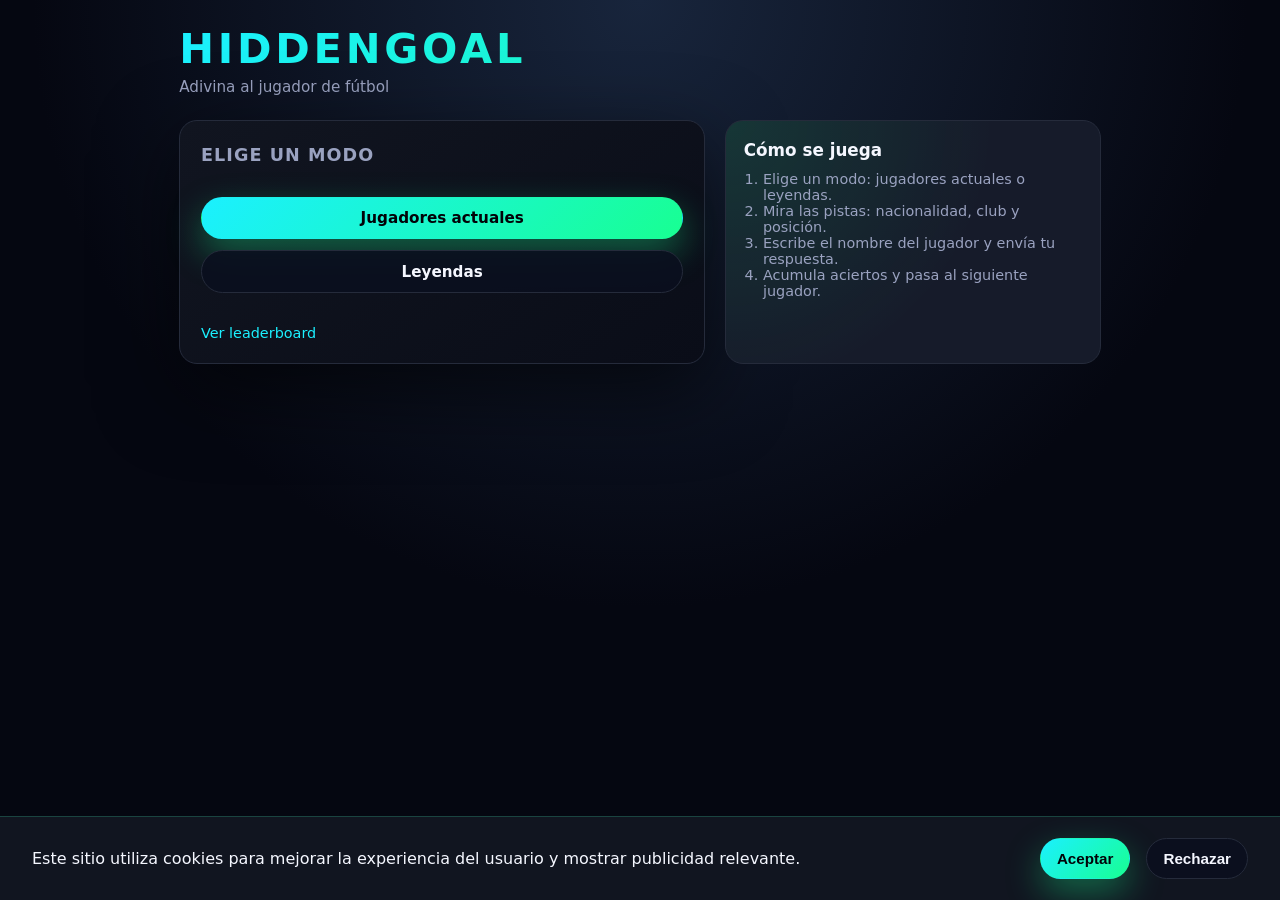
==== index.html @ 39ac13e0 "HiddenGoal alpha" ====
<!DOCTYPE html>
<html lang="es">
  <head>
    <meta charset="UTF-8" />
    <meta name="viewport" content="width=device-width, initial-scale=1.0" />
    <meta name="description" content="HiddenGoal is a football guessing game where players identify footballers using clues such as club, nationality, and position." />
    <title>HiddenGoal - Inicio</title>
    <link rel="stylesheet" href="css/styles.css" />
  </head>
  <body class="hg-body">
    <div class="hg-app">
      <header class="hg-header">
        <h1 class="hg-title">HiddenGoal</h1>
        <p class="hg-subtitle">Adivina al jugador de fútbol</p>
      </header>

      <main class="hg-main">
        <section class="hg-card">
          <h2 class="hg-section-title">Elige un modo</h2>
          <div class="hg-buttons">
            <a href="game.html?mode=current" class="hg-btn primary">
              Jugadores actuales
            </a>
            <a href="game.html?mode=legends" class="hg-btn secondary">
              Leyendas
            </a>
          </div>

          <div class="hg-extra-links">
            <a href="leaderboard.html" class="hg-link">
              Ver leaderboard
            </a>
          </div>
        </section>

        <section class="hg-info">
          <h3>Cómo se juega</h3>
          <ol>
            <li>Elige un modo: jugadores actuales o leyendas.</li>
            <li>Mira las pistas: nacionalidad, club y posición.</li>
            <li>Escribe el nombre del jugador y envía tu respuesta.</li>
            <li>Acumula aciertos y pasa al siguiente jugador.</li>
          </ol>
        </section>
      </main>

      <footer class="hg-footer">
        <span>HiddenGoal © 2025</span>
        <div style="display: flex; gap: 0.5rem; flex-wrap: wrap; justify-content: flex-end;">
            <a href="privacy.html" class="hg-link">Privacy</a> | 
            <a href="cookies.html" class="hg-link">Cookies</a> | 
            <a href="terms.html" class="hg-link">Terms</a> | 
            <a href="about.html" class="hg-link">About</a>
        </div>
      </footer>
    </div>
    <script src="js/cookie-banner.js"></script>
  </body>
</html>
---- css/styles.css ----
:root {
  --hg-bg: #050711;
  --hg-bg-card: #111520;
  --hg-bg-card-soft: #161b2a;
  --hg-accent: #18ff92;
  --hg-accent-soft: rgba(24, 255, 146, 0.12);
  --hg-accent-strong: #1bf0ff;
  --hg-text-main: #f5f7ff;
  --hg-text-muted: #9aa2c0;
  --hg-error: #ff4f6b;
  --hg-success: #18ff92;
  --hg-border: #252b3b;
  --hg-font: system-ui, -apple-system, BlinkMacSystemFont, "Segoe UI", sans-serif;
}

*,
*::before,
*::after {
  box-sizing: border-box;
}

html,
body {
  margin: 0;
  padding: 0;
  height: 100%;
}

body.hg-body {
  min-height: 100vh;
  background: radial-gradient(circle at top, #18253c 0, var(--hg-bg) 55%);
  color: var(--hg-text-main);
  font-family: var(--hg-font);
  display: flex;
  align-items: stretch;
  justify-content: center;
}

.hg-app {
  width: 100%;
  max-width: 960px;
  padding: 1.5rem 1.2rem 1.8rem;
  display: flex;
  flex-direction: column;
  gap: 1.5rem;
}

.hg-header {
  display: flex;
  flex-direction: column;
  gap: 0.3rem;
}

.hg-title {
  font-size: clamp(2.1rem, 4vw, 2.6rem);
  letter-spacing: 0.09em;
  text-transform: uppercase;
  margin: 0;
  background: linear-gradient(120deg, var(--hg-accent-strong), var(--hg-accent));
  -webkit-background-clip: text;
  background-clip: text;
  color: transparent;
}

.hg-subtitle {
  margin: 0;
  color: var(--hg-text-muted);
  font-size: 0.95rem;
}

.hg-main {
  display: grid;
  grid-template-columns: minmax(0, 1.4fr) minmax(0, 1fr);
  gap: 1.25rem;
}

.game-main {
  grid-template-columns: 180px minmax(300px, 1fr) 180px;
}

.ad-container {
  display: flex;
  align-items: center;
  justify-content: center;
  background: rgba(10, 14, 30, 0.4);
  border: 1px dashed rgba(60, 255, 189, 0.2);
  border-radius: 8px;
  color: var(--hg-text-muted);
  font-size: 0.8rem;
  letter-spacing: 0.05em;
  text-align: center;
}

.left-ad, .right-ad {
  min-height: 450px;
}

.mobile-ad {
  display: none;
  width: 100%;
  height: 90px;
  margin-top: 1.5rem;
}

.hg-card {
  background: linear-gradient(145deg, var(--hg-bg-card), #0a0d18);
  border-radius: 18px;
  border: 1px solid var(--hg-border);
  box-shadow: 0 26px 80px rgba(0, 0, 0, 0.6);
  padding: 1.5rem 1.3rem 1.3rem;
  display: flex;
  flex-direction: column;
  gap: 1rem;
}

.hg-card-top {
  display: flex;
  justify-content: space-between;
  align-items: center;
  gap: 0.75rem;
}

.hg-info {
  background: radial-gradient(circle at top left, var(--hg-accent-soft), transparent 60%),
    var(--hg-bg-card-soft);
  border-radius: 18px;
  border: 1px solid var(--hg-border);
  padding: 1.2rem 1.1rem;
}

.hg-info h3 {
  margin: 0 0 0.7rem;
  font-size: 1.05rem;
}

.hg-info ol {
  margin: 0;
  padding-left: 1.2rem;
  color: var(--hg-text-muted);
  font-size: 0.9rem;
}

.hg-section-title {
  margin: 0;
  font-size: 1.1rem;
  letter-spacing: 0.06em;
  text-transform: uppercase;
  color: var(--hg-text-muted);
}

.hg-stats-panel {
  display: flex;
  gap: 0.6rem;
  align-items: center;
  flex-wrap: wrap;
}

.hg-stat {
  display: inline-flex;
  align-items: center;
  gap: 0.4rem;
  font-size: 0.85rem;
  color: var(--hg-text-main);
  padding: 0.35rem 0.75rem;
  border-radius: 12px;
  background: radial-gradient(circle at top left, rgba(24, 255, 146, 0.08), transparent 60%), rgba(11, 15, 30, 0.8);
  border: 1px solid rgba(60, 255, 189, 0.2);
  white-space: nowrap;
}

.hg-stat-icon {
  font-size: 1rem;
}

.hg-stat-label {
  color: var(--hg-text-muted);
}

.hg-stat-value {
  font-weight: 600;
  color: var(--hg-accent-strong);
}

.hg-difficulty {
  margin-top: 0.7rem;
  display: flex;
  align-items: center;
  gap: 0.4rem;
  font-size: 0.85rem;
  color: var(--hg-text-muted);
}

.hg-difficulty label {
  white-space: nowrap;
}

.hg-select {
  border-radius: 999px;
  border: 1px solid var(--hg-border);
  background: rgba(7, 10, 24, 0.95);
  color: var(--hg-text-main);
  font-size: 0.85rem;
  padding: 0.25rem 0.7rem;
  outline: none;
}

.hg-select:focus {
  border-color: var(--hg-accent-strong);
  box-shadow: 0 0 0 1px rgba(27, 240, 255, 0.4);
}

.hg-buttons {
  display: flex;
  flex-direction: column;
  gap: 0.7rem;
  margin-top: 1rem;
}

.hg-btn {
  display: inline-flex;
  align-items: center;
  justify-content: center;
  padding: 0.7rem 1rem;
  border-radius: 999px;
  border: 1px solid transparent;
  font-size: 0.95rem;
  font-weight: 600;
  text-decoration: none;
  cursor: pointer;
  transition: transform 0.1s ease, box-shadow 0.1s ease, background 0.1s ease,
    border-color 0.1s ease, color 0.1s ease, opacity 0.1s ease;
  user-select: none;
}

.hg-btn.primary {
  background: linear-gradient(135deg, var(--hg-accent-strong), var(--hg-accent));
  color: #020308;
  box-shadow: 0 14px 35px rgba(24, 255, 146, 0.35);
}

.hg-btn.primary:hover {
  transform: translateY(-1px);
  box-shadow: 0 18px 45px rgba(24, 255, 146, 0.5);
}

.hg-btn.secondary {
  background: rgba(11, 15, 30, 0.9);
  border-color: var(--hg-border);
  color: var(--hg-text-main);
}

.hg-btn.secondary:hover {
  background: rgba(19, 24, 44, 0.9);
}

.hg-btn-full {
  width: 100%;
  margin-top: 0.4rem;
}

.hg-btn:disabled {
  opacity: 0.45;
  cursor: default;
  transform: none;
  box-shadow: none;
}

.hg-extra-links {
  margin-top: 0.9rem;
}

.hg-link {
  color: var(--hg-accent-strong);
  font-size: 0.9rem;
  text-decoration: none;
}

.hg-link:hover {
  text-decoration: underline;
}

.hg-back-link {
  font-size: 0.8rem;
  color: var(--hg-text-muted);
  text-decoration: none;
  margin-bottom: 0.1rem;
}

.hg-back-link:hover {
  color: var(--hg-accent);
}

.hg-clues {
  margin-top: 0.6rem;
  padding: 0.7rem 0.8rem;
  border-radius: 12px;
  background: radial-gradient(circle at top left, rgba(24, 255, 146, 0.08), transparent 55%),
    rgba(4, 7, 20, 0.9);
  border: 1px solid rgba(60, 255, 189, 0.2);
  display: flex;
  flex-direction: column;
  gap: 0.4rem;
}

.hg-clue {
  margin: 0;
  font-size: 0.9rem;
  display: flex;
  justify-content: space-between;
  gap: 0.4rem;
}

.hg-clue span:first-child {
  color: var(--hg-text-muted);
}

.hg-clue span:last-child {
  font-weight: 600;
}

.hg-clue-value {
  display: inline-flex;
  align-items: center;
  gap: 0.3rem;
}
.hg-flag-img {
  width: 20px;
  height: auto;
  border-radius: 4px;
  box-shadow: 0 0 0 1px rgba(0, 0, 0, 0.45);
}

.hg-club-logo {
  width: 22px;
  height: 22px;
  border-radius: 999px;
  box-shadow: 0 0 0 1px rgba(0, 0, 0, 0.5);
  background: #050711;
}

.hg-form {
  margin-top: 0.8rem;
  display: flex;
  flex-direction: column;
  gap: 0.4rem;
}

.hg-label {
  font-size: 0.85rem;
  color: var(--hg-text-muted);
}

.hg-input {
  border-radius: 999px;
  border: 1px solid var(--hg-border);
  background: rgba(7, 10, 24, 0.95);
  padding: 0.6rem 0.9rem;
  color: var(--hg-text-main);
  font-size: 0.95rem;
  outline: none;
}

.hg-input:focus {
  border-color: var(--hg-accent-strong);
  box-shadow: 0 0 0 1px rgba(27, 240, 255, 0.4);
}

.hg-input::placeholder {
  color: rgba(154, 162, 192, 0.7);
}

.hg-suggestions {
  position: relative;
  margin-top: 0.2rem;
  display: none;
  flex-wrap: wrap;
  gap: 0.35rem;
}

.hg-suggestions.visible {
  display: flex;
}

.hg-suggestion-item {
  border-radius: 999px;
  border: 1px solid rgba(57, 69, 112, 0.9);
  background: rgba(8, 11, 24, 0.95);
  color: var(--hg-text-main);
  font-size: 0.8rem;
  padding: 0.25rem 0.6rem;
  cursor: pointer;
  transition: background 0.1s ease, border-color 0.1s ease, transform 0.08s ease;
}

.hg-suggestion-item:hover {
  background: rgba(19, 24, 46, 0.95);
  border-color: var(--hg-accent-strong);
  transform: translateY(-0.5px);
}

.hg-suggestion-flag {
  margin-right: 0.25rem;
}

.hg-suggestion-name {
  margin-right: 0.35rem;
}

.hg-suggestion-club {
  font-size: 0.75rem;
  color: var(--hg-text-muted);
}

.hg-feedback {
  margin-top: 0.55rem;
  min-height: 1.2rem;
  font-size: 0.9rem;
}

.hg-feedback.success {
  color: var(--hg-success);
}

.hg-feedback.error {
  color: var(--hg-error);
}

.hg-feedback.info {
  color: var(--hg-text-muted);
}

.hg-actions {
  margin-top: 0.6rem;
  display: flex;
  justify-content: flex-end;
}

.hg-footer {
  margin-top: auto;
  padding-top: 0.5rem;
  border-top: 1px solid rgba(22, 28, 48, 0.9);
  font-size: 0.8rem;
  color: var(--hg-text-muted);
  display: flex;
  justify-content: space-between;
  gap: 0.5rem;
}

.hg-muted {
  margin: 0 0 0.8rem;
  color: var(--hg-text-muted);
  font-size: 0.85rem;
}

.hg-table {
  width: 100%;
  border-collapse: collapse;
  font-size: 0.85rem;
}

.hg-table thead {
  background: rgba(10, 14, 30, 0.9);
}

.hg-table th,
.hg-table td {
  padding: 0.5rem 0.4rem;
  text-align: left;
}

.hg-table tbody tr:nth-child(odd) {
  background: rgba(7, 11, 26, 0.6);
}

.hg-table tbody tr:nth-child(even) {
  background: rgba(7, 11, 26, 0.3);
}

.hg-table th {
  color: var(--hg-text-muted);
  font-weight: 500;
}

.hg-table td:first-child {
  width: 12%;
}

@media (max-width: 900px) {
  .game-main {
    grid-template-columns: 1fr;
  }
  .left-ad, .right-ad {
    display: none;
  }
  .mobile-ad {
    display: flex;
  }
}

.hg-cookie-banner {
  position: fixed;
  bottom: 0;
  left: 0;
  width: 100%;
  background: var(--hg-bg-card);
  border-top: 1px solid rgba(60, 255, 189, 0.2);
  padding: 1rem;
  display: flex;
  flex-direction: column;
  align-items: center;
  justify-content: center;
  gap: 1rem;
  z-index: 1000;
  text-align: center;
}

.hg-cookie-actions {
  display: flex;
  gap: 1rem;
}

@media (min-width: 768px) {
  .hg-cookie-banner {
    flex-direction: row;
    justify-content: space-between;
    padding: 1rem 2rem;
    text-align: left;
  }
}

@media (max-width: 768px) {
  .hg-main {
    grid-template-columns: minmax(0, 1fr);
  }

  .hg-app {
    padding-inline: 1rem;
  }

  .hg-card,
  .hg-info {
    padding-inline: 1rem;
  }
}

@media (max-width: 480px) {
  .hg-title {
    font-size: 1.9rem;
  }

  .hg-clue {
    flex-direction: column;
    align-items: flex-start;
  }

  .hg-footer {
    flex-direction: column;
  }
}
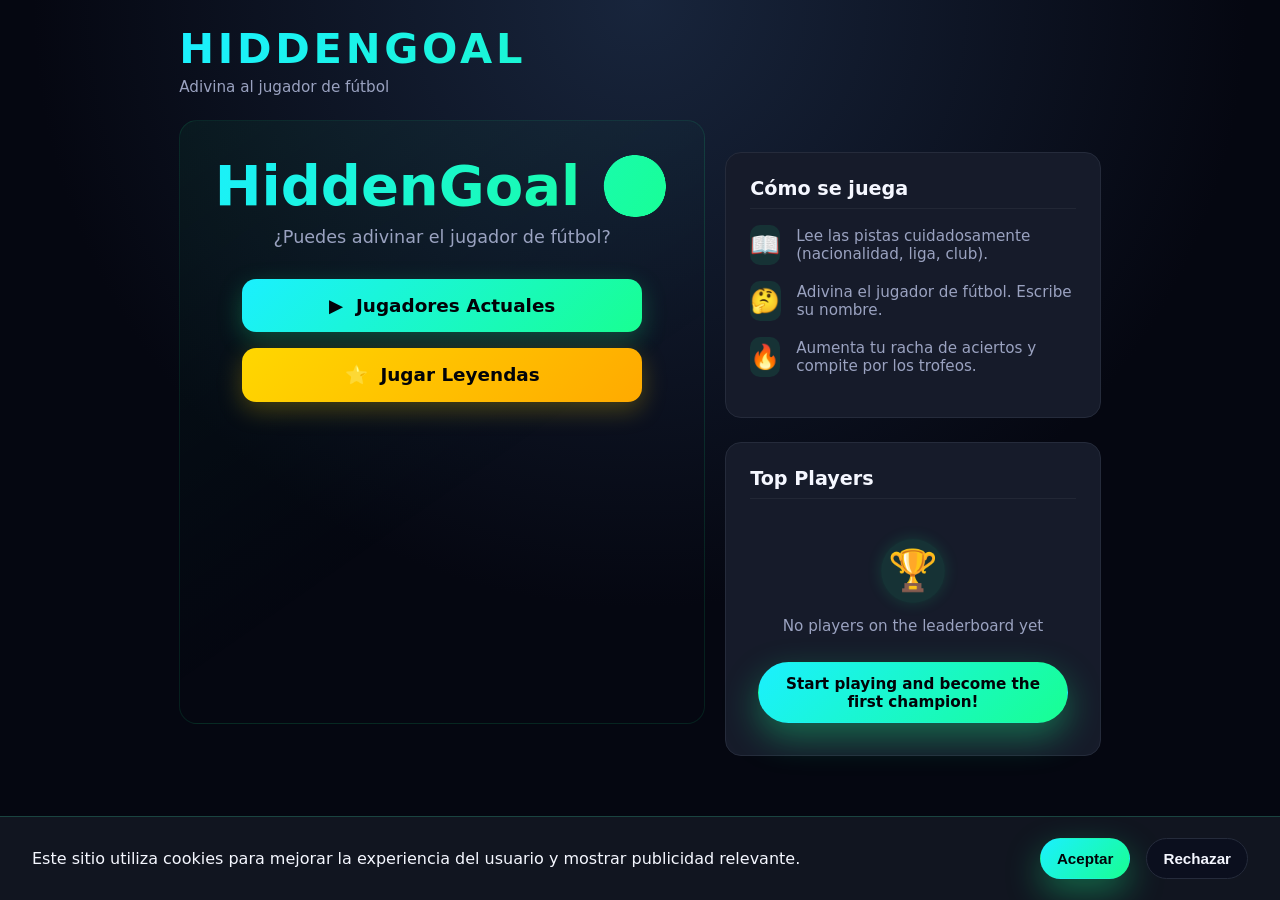
==== commit 981660a1: "alpha 2.0" ====
--- a/index.html
+++ b/index.html
@@ -15,33 +15,46 @@
       </header>
 
       <main class="hg-main">
-        <section class="hg-card">
-          <h2 class="hg-section-title">Elige un modo</h2>
-          <div class="hg-buttons">
-            <a href="game.html?mode=current" class="hg-btn primary">
-              Jugadores actuales
+        <section class="hero">
+          <h1>HiddenGoal ⚽</h1>
+          <p>¿Puedes adivinar el jugador de fútbol?</p>
+          
+          <div class="mode-buttons">
+            <a href="game.html?mode=current" class="mode-btn primary">
+              <span>▶</span> Jugadores Actuales
             </a>
-            <a href="game.html?mode=legends" class="hg-btn secondary">
-              Leyendas
-            </a>
-          </div>
-
-          <div class="hg-extra-links">
-            <a href="leaderboard.html" class="hg-link">
-              Ver leaderboard
+            <a href="game.html?mode=legends" class="mode-btn legends">
+              <span>⭐</span> Jugar Leyendas
             </a>
           </div>
         </section>
 
-        <section class="hg-info">
-          <h3>Cómo se juega</h3>
-          <ol>
-            <li>Elige un modo: jugadores actuales o leyendas.</li>
-            <li>Mira las pistas: nacionalidad, club y posición.</li>
-            <li>Escribe el nombre del jugador y envía tu respuesta.</li>
-            <li>Acumula aciertos y pasa al siguiente jugador.</li>
-          </ol>
-        </section>
+        <div class="home-grid">
+          <section class="how-to-card">
+            <h3>Cómo se juega</h3>
+            <div class="instruction-step">
+              <div class="instruction-icon">📖</div>
+              <div class="instruction-text">Lee las pistas cuidadosamente (nacionalidad, liga, club).</div>
+            </div>
+            <div class="instruction-step">
+              <div class="instruction-icon">🤔</div>
+              <div class="instruction-text">Adivina el jugador de fútbol. Escribe su nombre.</div>
+            </div>
+            <div class="instruction-step">
+              <div class="instruction-icon">🔥</div>
+              <div class="instruction-text">Aumenta tu racha de aciertos y compite por los trofeos.</div>
+            </div>
+          </section>
+
+          <section class="leaderboard-preview">
+            <h3>Top Players</h3>
+            <div class="empty-leaderboard" id="leaderboard-container">
+              <div class="empty-icon">🏆</div>
+              <p>No players on the leaderboard yet</p>
+              <a href="game.html?mode=current" class="hg-btn primary hg-btn-full" style="text-decoration: none;">Start playing and become the first champion!</a>
+            </div>
+          </section>
+        </div>
       </main>
 
       <footer class="hg-footer">
--- a/css/styles.css
+++ b/css/styles.css
@@ -292,50 +292,36 @@
 
 .hg-clues {
   margin-top: 0.6rem;
-  padding: 0.7rem 0.8rem;
+  display: flex;
+  flex-direction: column;
+  gap: 0.7rem;
+}
+
+.hint-card {
+  display: flex;
+  align-items: center;
+  gap: 12px;
+  background: rgba(255, 255, 255, 0.05);
+  backdrop-filter: blur(5px);
+  border: 1px solid rgba(255, 255, 255, 0.1);
+  color: var(--hg-text-main);
+  padding: 12px 16px;
   border-radius: 12px;
-  background: radial-gradient(circle at top left, rgba(24, 255, 146, 0.08), transparent 55%),
-    rgba(4, 7, 20, 0.9);
-  border: 1px solid rgba(60, 255, 189, 0.2);
-  display: flex;
-  flex-direction: column;
-  gap: 0.4rem;
-}
-
-.hg-clue {
-  margin: 0;
-  font-size: 0.9rem;
-  display: flex;
-  justify-content: space-between;
-  gap: 0.4rem;
-}
-
-.hg-clue span:first-child {
-  color: var(--hg-text-muted);
-}
-
-.hg-clue span:last-child {
-  font-weight: 600;
-}
-
-.hg-clue-value {
-  display: inline-flex;
-  align-items: center;
-  gap: 0.3rem;
-}
-.hg-flag-img {
-  width: 20px;
-  height: auto;
-  border-radius: 4px;
-  box-shadow: 0 0 0 1px rgba(0, 0, 0, 0.45);
-}
-
-.hg-club-logo {
-  width: 22px;
-  height: 22px;
-  border-radius: 999px;
-  box-shadow: 0 0 0 1px rgba(0, 0, 0, 0.5);
-  background: #050711;
+  font-weight: 500;
+  font-size: 1rem;
+  transition: all 0.3s ease;
+}
+
+.hint-card:hover {
+  background: rgba(255, 255, 255, 0.08);
+  transform: translateY(-2px);
+}
+
+.hint-icon {
+  font-size: 1.2rem;
+  display: flex;
+  align-items: center;
+  justify-content: center;
 }
 
 .hg-form {
@@ -371,10 +357,12 @@
 
 .hg-suggestions {
   position: relative;
-  margin-top: 0.2rem;
+  margin-top: 0.5rem;
   display: none;
-  flex-wrap: wrap;
-  gap: 0.35rem;
+  flex-direction: column;
+  gap: 0.3rem;
+  border-radius: 8px;
+  overflow: hidden;
 }
 
 .hg-suggestions.visible {
@@ -382,20 +370,23 @@
 }
 
 .hg-suggestion-item {
-  border-radius: 999px;
-  border: 1px solid rgba(57, 69, 112, 0.9);
-  background: rgba(8, 11, 24, 0.95);
-  color: var(--hg-text-main);
-  font-size: 0.8rem;
-  padding: 0.25rem 0.6rem;
+  border-radius: 6px;
+  border: none;
+  background: rgba(22, 27, 42, 0.95);
+  color: var(--hg-text-main);
+  font-size: 1.1rem;
+  padding: 0.7rem 1rem;
   cursor: pointer;
-  transition: background 0.1s ease, border-color 0.1s ease, transform 0.08s ease;
+  transition: all 0.15s ease;
+  text-align: left;
+  display: flex;
+  align-items: center;
 }
 
 .hg-suggestion-item:hover {
-  background: rgba(19, 24, 46, 0.95);
-  border-color: var(--hg-accent-strong);
-  transform: translateY(-0.5px);
+  background: rgba(24, 255, 146, 0.15);
+  color: var(--hg-accent-strong);
+  transform: translateX(4px);
 }
 
 .hg-suggestion-flag {
@@ -558,3 +549,307 @@
   }
 }
 
+/* --- UI/UX Gameplay Improvements --- */
+
+/* Streak Highlight Display */
+.streak-highlight {
+  font-size: 20px;
+  font-weight: bold;
+  color: #ff7a00;
+  display: inline-flex;
+  align-items: center;
+  gap: 0.3rem;
+  background: rgba(255, 122, 0, 0.1);
+  padding: 0.4rem 0.8rem;
+  border-radius: 12px;
+  border: 1px solid rgba(255, 122, 0, 0.3);
+}
+
+.streak-other {
+  display: inline-flex;
+  gap: 0.4rem;
+  font-size: 0.85rem;
+  color: var(--hg-text-muted);
+  align-items: center;
+  padding: 0.4rem 0.6rem;
+}
+
+.streak-bump {
+  animation: streak-scale 0.4s cubic-bezier(0.175, 0.885, 0.32, 1.275);
+}
+
+@keyframes streak-scale {
+  0% { transform: scale(1); }
+  50% { transform: scale(1.3); }
+  100% { transform: scale(1); }
+}
+
+/* Feedback Animations */
+.correct-pop {
+  font-size: 1.4rem;
+  font-weight: bold;
+  color: var(--hg-success);
+  animation: pop 0.4s cubic-bezier(0.175, 0.885, 0.32, 1.275);
+  text-align: center;
+  margin-top: 0.5rem;
+}
+
+.wrong-message {
+  font-size: 1.4rem;
+  font-weight: bold;
+  color: var(--hg-error);
+  animation: pop 0.4s ease;
+  text-align: center;
+  margin-top: 0.5rem;
+}
+
+.correct-reveal {
+  font-size: 1.4rem;
+  font-weight: 800;
+  color: var(--hg-text-main);
+  text-align: center;
+  margin-top: 0.5rem;
+  margin-bottom: 0.5rem;
+  letter-spacing: 0.05em;
+  text-transform: uppercase;
+  background: var(--hg-bg-card-soft);
+  padding: 0.5rem;
+  border-radius: 8px;
+  border: 1px solid var(--hg-border);
+}
+
+@keyframes pop {
+  0% { transform: scale(0.8); opacity: 0; }
+  50% { transform: scale(1.1); }
+  100% { transform: scale(1); opacity: 1; }
+}
+
+/* Next / Play Again Buttons */
+.hg-btn.next-btn {
+  background: #00c853;
+  color: white;
+  padding: 14px 28px;
+  border-radius: 12px;
+  font-size: 18px;
+  cursor: pointer;
+  margin: 1.5rem auto 0;
+  display: flex;
+  box-shadow: 0 4px 15px rgba(0, 200, 83, 0.3);
+  text-transform: uppercase;
+  font-weight: 700;
+  border: none;
+  transition: all 0.2s ease;
+}
+
+.hg-btn.next-btn:hover {
+  background: #00e676;
+  transform: translateY(-2px);
+  box-shadow: 0 6px 20px rgba(0, 200, 83, 0.5);
+  color: white;
+}
+
+.hg-btn.play-again-btn {
+  background: #ff4f6b;
+  color: white;
+  padding: 14px 28px;
+  border-radius: 12px;
+  font-size: 18px;
+  cursor: pointer;
+  margin: 1.5rem auto 0;
+  display: flex;
+  box-shadow: 0 4px 15px rgba(255, 79, 107, 0.3);
+  text-transform: uppercase;
+  font-weight: 700;
+  border: none;
+  transition: all 0.2s ease;
+}
+
+.hg-btn.play-again-btn:hover {
+  background: #ff7388;
+  transform: translateY(-2px);
+  box-shadow: 0 6px 20px rgba(255, 79, 107, 0.5);
+  color: white;
+}
+
+/* --- Homepage Redesign --- */
+
+.hero {
+  text-align: center;
+  padding: 2rem 1rem;
+  background: linear-gradient(145deg, rgba(24, 255, 146, 0.05), transparent 60%);
+  border-radius: 18px;
+  border: 1px solid rgba(24, 255, 146, 0.1);
+  margin-bottom: 2rem;
+}
+
+.hero h1 {
+  font-size: clamp(2.5rem, 5vw, 3.5rem);
+  margin: 0 0 0.5rem;
+  background: linear-gradient(120deg, var(--hg-accent-strong), var(--hg-accent));
+  -webkit-background-clip: text;
+  background-clip: text;
+  color: transparent;
+}
+
+.hero p {
+  font-size: 1.1rem;
+  color: var(--hg-text-muted);
+  margin: 0;
+}
+
+.mode-buttons {
+  display: flex;
+  flex-direction: column;
+  gap: 1rem;
+  max-width: 400px;
+  margin: 2rem auto 0;
+}
+
+.mode-btn {
+  display: flex;
+  align-items: center;
+  justify-content: center;
+  gap: 0.8rem;
+  padding: 1rem 1.5rem;
+  font-size: 1.15rem;
+  border-radius: 14px;
+  text-decoration: none;
+  font-weight: 600;
+  transition: all 0.2s ease;
+}
+
+.mode-btn.primary {
+  background: linear-gradient(135deg, var(--hg-accent-strong), var(--hg-accent));
+  color: #020308;
+  box-shadow: 0 8px 25px rgba(24, 255, 146, 0.25);
+}
+
+.mode-btn.primary:hover {
+  transform: translateY(-2px);
+  box-shadow: 0 12px 35px rgba(24, 255, 146, 0.4);
+}
+
+.mode-btn.legends {
+  background: linear-gradient(135deg, #ffd700, #ffaa00);
+  color: #020308;
+  box-shadow: 0 8px 25px rgba(255, 215, 0, 0.25);
+}
+
+.mode-btn.legends:hover {
+  transform: translateY(-2px);
+  box-shadow: 0 12px 35px rgba(255, 215, 0, 0.4);
+}
+
+.mode-btn.detective {
+  background: rgba(19, 24, 44, 0.9);
+  border: 1px solid var(--hg-border);
+  color: var(--hg-text-main);
+}
+
+.mode-btn.detective:hover {
+  background: rgba(30, 38, 70, 0.9);
+  border-color: rgba(154, 162, 192, 0.5);
+  transform: translateY(-2px);
+}
+
+.home-grid {
+  display: grid;
+  grid-template-columns: repeat(auto-fit, minmax(280px, 1fr));
+  gap: 1.5rem;
+  margin-top: 2rem;
+}
+
+.how-to-card, .leaderboard-preview {
+  background: var(--hg-bg-card-soft);
+  border-radius: 16px;
+  padding: 1.5rem;
+  border: 1px solid var(--hg-border);
+}
+
+.how-to-card h3, .leaderboard-preview h3 {
+  margin: 0 0 1rem;
+  font-size: 1.2rem;
+  color: var(--hg-text-main);
+  border-bottom: 1px solid rgba(255,255,255,0.05);
+  padding-bottom: 0.5rem;
+}
+
+.instruction-step {
+  display: flex;
+  align-items: center;
+  gap: 1rem;
+  margin-bottom: 1rem;
+}
+
+.instruction-icon {
+  font-size: 1.5rem;
+  width: 40px;
+  height: 40px;
+  display: flex;
+  align-items: center;
+  justify-content: center;
+  background: rgba(24, 255, 146, 0.1);
+  border-radius: 10px;
+}
+
+.instruction-text {
+  font-size: 0.95rem;
+  color: var(--hg-text-muted);
+}
+
+.mini-leaderboard {
+  list-style: none;
+  padding: 0;
+  margin: 0 0 1rem;
+}
+
+.mini-leaderboard li {
+  display: flex;
+  justify-content: space-between;
+  padding: 0.5rem 0;
+  border-bottom: 1px solid rgba(255,255,255,0.03);
+  font-size: 0.95rem;
+}
+
+.mini-leaderboard li:last-child {
+  border-bottom: none;
+}
+
+.mini-leaderboard .name {
+  color: var(--hg-text-main);
+}
+
+.mini-leaderboard .score {
+  font-weight: 600;
+  color: var(--hg-accent-strong);
+}
+
+/* --- Empty Leaderboard --- */
+.empty-leaderboard {
+  display: flex;
+  flex-direction: column;
+  align-items: center;
+  justify-content: center;
+  text-align: center;
+  padding: 1.5rem 0.5rem 0.5rem;
+}
+
+.empty-icon {
+  font-size: 2.5rem;
+  width: 64px;
+  height: 64px;
+  background: rgba(24, 255, 146, 0.1);
+  border-radius: 50%;
+  display: flex;
+  align-items: center;
+  justify-content: center;
+  margin-bottom: 0.8rem;
+  box-shadow: 0 0 15px rgba(24, 255, 146, 0.15);
+}
+
+.empty-leaderboard p {
+  color: var(--hg-text-muted);
+  font-size: 0.95rem;
+  margin: 0 0 1.2rem;
+  line-height: 1.4;
+}
